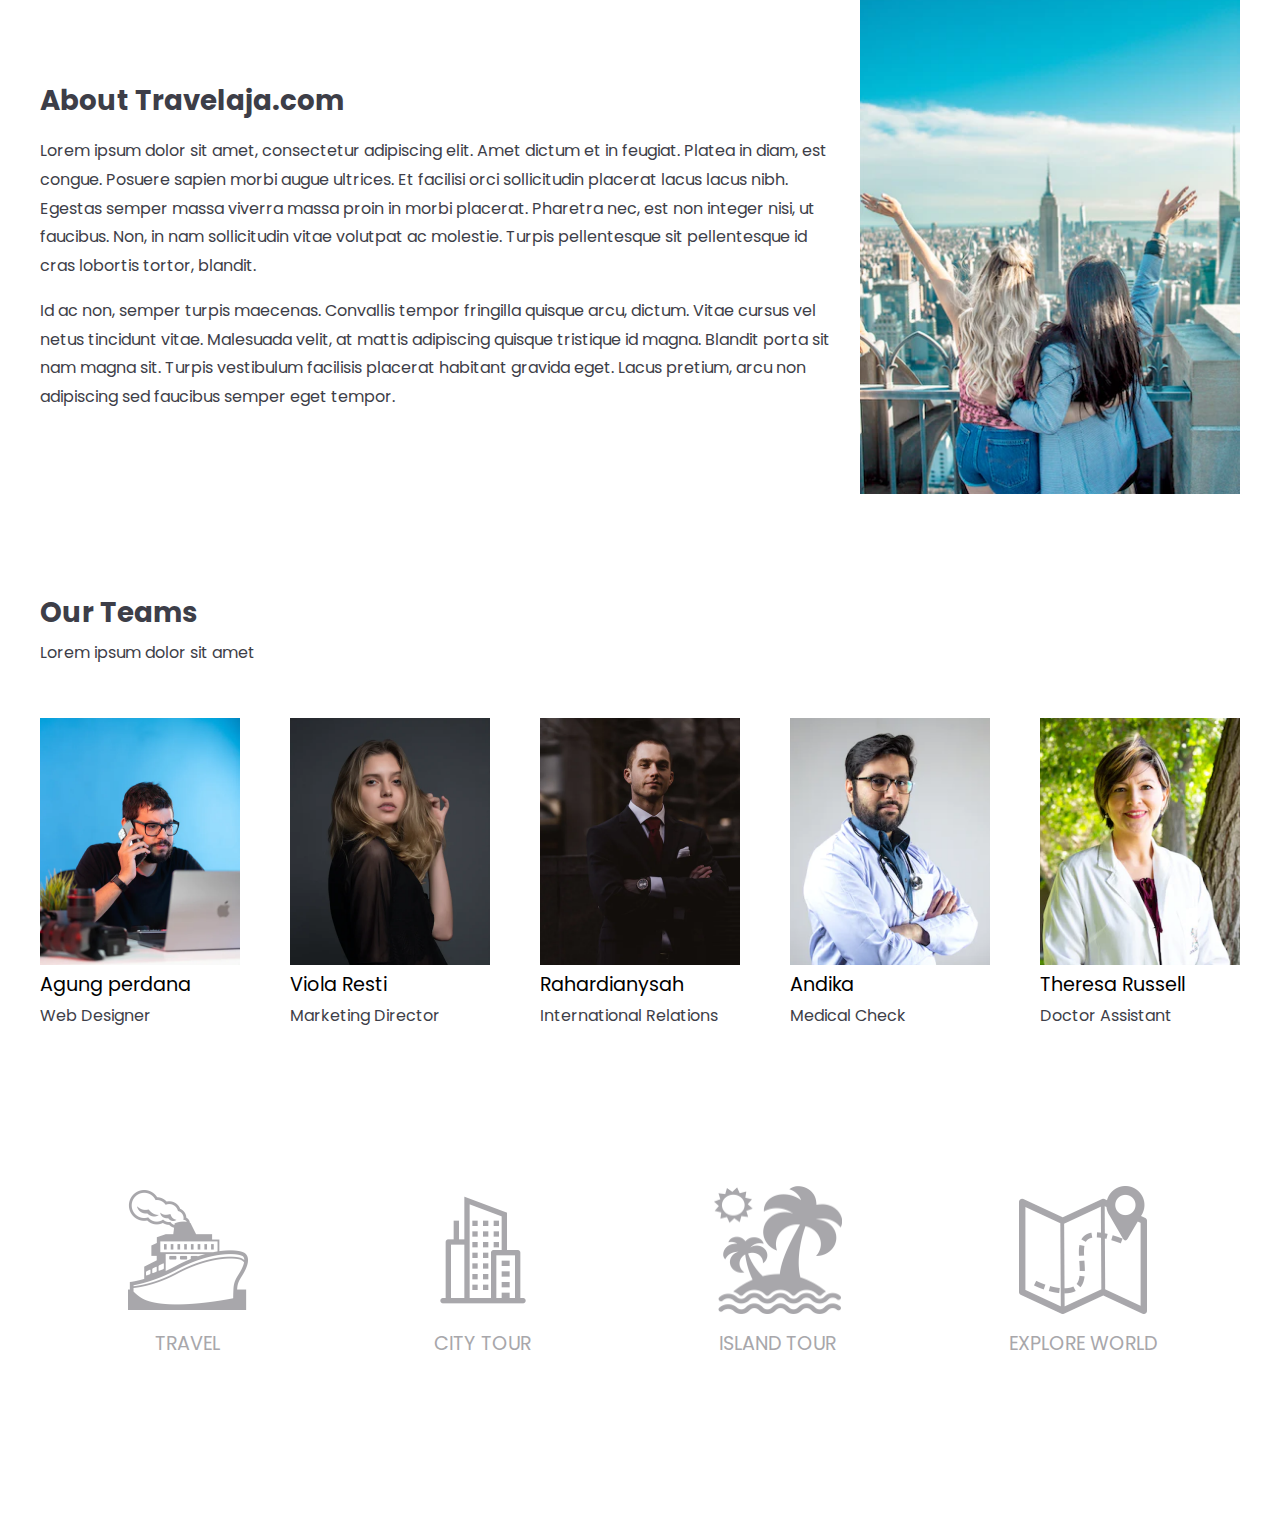
==== aboutUs.html @ b9db7737 "Added a section of the page about us" ====
<!DOCTYPE html>
<html lang="en">

<head>
  <meta charset="UTF-8">
  <meta name="viewport" content="width=device-width, initial-scale=1.0">
  <title>Travelaja | About Us</title>
  <link rel="stylesheet" href="css/app.css">
  <link rel="preconnect" href="https://fonts.googleapis.com">
  <link rel="preconnect" href="https://fonts.gstatic.com" crossorigin>
  <link
    href="https://fonts.googleapis.com/css2?family=Poppins:ital,wght@0,100;0,200;0,300;0,400;0,500;0,600;0,700;0,800;0,900;1,100;1,200;1,300;1,400;1,500;1,600;1,700;1,800;1,900&family=Roboto:ital,wght@0,100;0,300;0,400;0,500;0,700;0,900;1,100;1,300;1,400;1,500;1,700;1,900&display=swap"
    rel="stylesheet">

</head>

<body>
  <section class="main">
    <section class="about">
      <div class="about-travelaja">
        <div class="text">
          <h3 class="main-text">
            About Travelaja.com
          </h3>
          <p class="paragraph-text">
            Lorem ipsum dolor sit amet, consectetur adipiscing elit. Amet dictum et in feugiat. Platea in diam, est
            congue. Posuere sapien morbi augue ultrices. Et facilisi orci sollicitudin placerat lacus lacus nibh.
            Egestas
            semper massa viverra massa proin in morbi placerat. Pharetra nec, est non integer nisi, ut faucibus. Non, in
            nam sollicitudin vitae volutpat ac molestie. Turpis pellentesque sit pellentesque id cras lobortis tortor,
            blandit.
          </p>
          </br>
          <p class="paragraph-text">
            Id ac non, semper turpis maecenas. Convallis tempor fringilla quisque arcu, dictum. Vitae cursus vel netus
            tincidunt vitae. Malesuada velit, at mattis adipiscing quisque tristique id magna. Blandit porta sit nam
            magna
            sit. Turpis vestibulum facilisis placerat habitant gravida eget. Lacus pretium, arcu non adipiscing sed
            faucibus semper eget tempor.
          </p>
        </div>
        <div>
          <img src="./img/AboutTravelaja.png" alt="AboutTravelaja" class="girls-image">
        </div>
      </div>
    </section>
    <section>
      <div class="team">
        <div>
          <h3 class="team-header">Our Teams</h3>
          <p class="paragraph-text">Lorem ipsum dolor sit amet</p>
        </div>
        <div class="our-team">
          <div>
            <img src="./img/Agung.png" alt="Agung" class="team-image">
            <h3 class="name">Agung perdana</h3>
            <p class="role">Web Designer</p>
          </div>
          <div>
            <img src="./img/Viola.png" alt="Viola Resti" class="team-image">
            <h3 class="name">Viola Resti</h3>
            <p class="role">Marketing Director</p>
          </div>
          <div>
            <img src="./img/Rahardianysah.png" alt="Rahardianysah" class="team-image">
            <h3 class="name">Rahardianysah</h3>
            <p class="role">International Relations</p>
          </div>
          <div>
            <img src="./img/Andika.png" alt="Andika" class="team-image">
            <h3 class="name">Andika</h3>
            <p class="role">Medical Check</p>
          </div>
          <div>
            <img src="./img/Theresa.png" alt="Theresa Russell" class="team-image">
            <h3 class="name">Theresa Russell</h3>
            <p class="role">Doctor Assistant</p>
          </div>
        </div>
      </div>
    </section>
    <section>
      <div class="tour-options">
        <div>
          <img src="./img/travelIcon.png" alt="Travel Icon" class="options-image">
          <p class="description">TRAVEL</p>
        </div>
        <div>
          <img src="./img/cityIcon.png" alt="City Icon" class="options-image">
          <p class="description">CITY TOUR</p>
        </div>
        <div>
          <img src="./img/islandIcon.png" alt="Island Icon" class="options-image">
          <p class="description">ISLAND TOUR</p>
        </div>
        <div>
          <img src="./img/mapIcon.png" alt="Map Icon" class="options-image">
          <p class="description">EXPLORE WORLD</p>
        </div>
      </div>
    </section>
  </section>

</body>

</html>
---- css/app.css ----
@import "./default.css";

@import "./Header_News.css";

@import "./Main_News.css";

@import "./AboutUs.css";
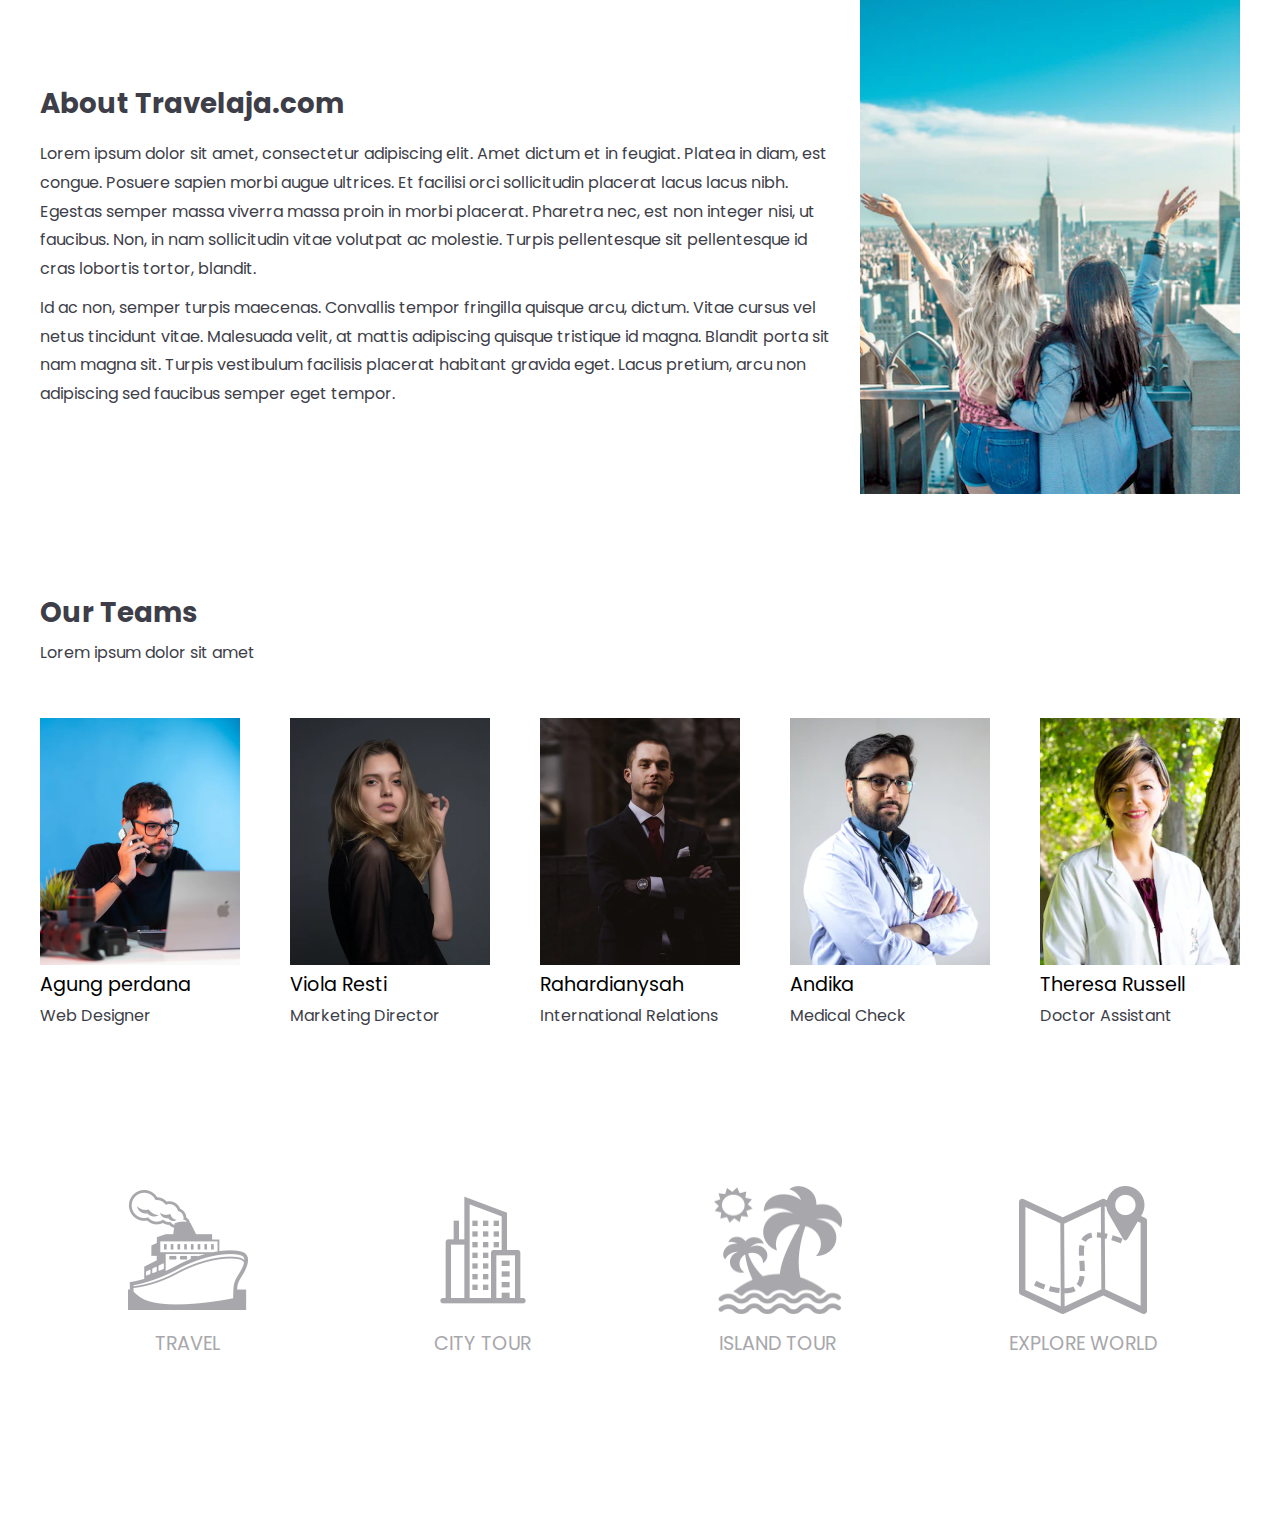
==== commit a29b01e8: "Changes according to the review" ====
--- a/aboutUs.html
+++ b/aboutUs.html
@@ -15,14 +15,14 @@
 </head>
 
 <body>
-  <section class="main">
+  <main class="main">
     <section class="about">
-      <div class="about-travelaja">
-        <div class="text">
-          <h3 class="main-text">
+      <div class="about__travelaja">
+        <div>
+          <h3 class="about__title">
             About Travelaja.com
           </h3>
-          <p class="paragraph-text">
+          <p class="about__pharagraph">
             Lorem ipsum dolor sit amet, consectetur adipiscing elit. Amet dictum et in feugiat. Platea in diam, est
             congue. Posuere sapien morbi augue ultrices. Et facilisi orci sollicitudin placerat lacus lacus nibh.
             Egestas
@@ -30,8 +30,8 @@
             nam sollicitudin vitae volutpat ac molestie. Turpis pellentesque sit pellentesque id cras lobortis tortor,
             blandit.
           </p>
-          </br>
-          <p class="paragraph-text">
+          <div class="about__spacing"></div>
+          <p class="about__pharagraph">
             Id ac non, semper turpis maecenas. Convallis tempor fringilla quisque arcu, dictum. Vitae cursus vel netus
             tincidunt vitae. Malesuada velit, at mattis adipiscing quisque tristique id magna. Blandit porta sit nam
             magna
@@ -40,66 +40,82 @@
           </p>
         </div>
         <div>
-          <img src="./img/AboutTravelaja.png" alt="AboutTravelaja" class="girls-image">
+          <img class="about__image" src="./img/AboutUsImg/AboutTravelaja.png" alt="AboutTravelaja">
         </div>
       </div>
     </section>
-    <section>
-      <div class="team">
-        <div>
-          <h3 class="team-header">Our Teams</h3>
-          <p class="paragraph-text">Lorem ipsum dolor sit amet</p>
-        </div>
-        <div class="our-team">
+    <section class="team">
+      <div>
+        <h4 class="team__title">Our Teams</h3>
+        <p class="about__pharagraph">Lorem ipsum dolor sit amet</p>
+      </div>
+      <ul class="team__components">
+        <li>
           <div>
-            <img src="./img/Agung.png" alt="Agung" class="team-image">
-            <h3 class="name">Agung perdana</h3>
-            <p class="role">Web Designer</p>
+            <img class="team__image" src="./img/AboutUsImg/Agung.png" alt="Agung">
           </div>
+          <h5 class="team__name">Agung perdana</h3>
+          <p class="team__role">Web Designer</p>
+        </li>
+        <li>
           <div>
-            <img src="./img/Viola.png" alt="Viola Resti" class="team-image">
-            <h3 class="name">Viola Resti</h3>
-            <p class="role">Marketing Director</p>
+            <img class="team__image" src="./img/AboutUsImg/Viola.png" alt="Viola Resti">
           </div>
+          <h5 class="team__name">Viola Resti</h3>
+          <p class="team__role">Marketing Director</p>
+        </li>
+        <li>
           <div>
-            <img src="./img/Rahardianysah.png" alt="Rahardianysah" class="team-image">
-            <h3 class="name">Rahardianysah</h3>
-            <p class="role">International Relations</p>
+            <img class="team__image" src="./img/AboutUsImg/Rahardianysah.png" alt="Rahardianysah">
           </div>
+          <h5 class="team__name">Rahardianysah</h3>
+          <p class="team__role">International Relations</p>
+        </li>
+        <li>
           <div>
-            <img src="./img/Andika.png" alt="Andika" class="team-image">
-            <h3 class="name">Andika</h3>
-            <p class="role">Medical Check</p>
+            <img class="team__image" src="./img/AboutUsImg/Andika.png" alt="Andika">
           </div>
+          <h5 class="team__name">Andika</h3>
+          <p class="team__role">Medical Check</p>
+        </li>
+        <li>
           <div>
-            <img src="./img/Theresa.png" alt="Theresa Russell" class="team-image">
-            <h3 class="name">Theresa Russell</h3>
-            <p class="role">Doctor Assistant</p>
+            <img class="team__image" src="./img/AboutUsImg/Theresa.png" alt="Theresa Russell">
           </div>
-        </div>
-      </div>
+          <h5 class="team__name">Theresa Russell</h3>
+          <p class="team__role">Doctor Assistant</p>
+        </li>
+      </ul>
     </section>
     <section>
-      <div class="tour-options">
-        <div>
-          <img src="./img/travelIcon.png" alt="Travel Icon" class="options-image">
-          <p class="description">TRAVEL</p>
-        </div>
-        <div>
-          <img src="./img/cityIcon.png" alt="City Icon" class="options-image">
-          <p class="description">CITY TOUR</p>
-        </div>
-        <div>
-          <img src="./img/islandIcon.png" alt="Island Icon" class="options-image">
-          <p class="description">ISLAND TOUR</p>
-        </div>
-        <div>
-          <img src="./img/mapIcon.png" alt="Map Icon" class="options-image">
-          <p class="description">EXPLORE WORLD</p>
-        </div>
-      </div>
+      <ul class="options">
+        <li>
+          <div>
+            <img class="options__image" src="./img/AboutUsImg/travelIcon.png" alt="Travel Icon">
+          </div>
+          <p class="options__description">TRAVEL</p>
+        </li>
+        <li>
+          <div>
+            <img class="options__image" src="./img/AboutUsImg/cityIcon.png" alt="City Icon">
+          </div>
+          <p class="options__description">CITY TOUR</p>
+        </li>
+        <li>
+          <div>
+            <img class="options__image" src="./img/AboutUsImg/islandIcon.png" alt="Island Icon">
+          </div>
+          <p class="options__description">ISLAND TOUR</p>
+        </li>
+        <li>
+          <div>
+            <img class="options__image" src="./img/AboutUsImg/mapIcon.png" alt="Map Icon">
+          </div>
+          <p class="options__description">EXPLORE WORLD</p>
+        </li>
+      </ul>
     </section>
-  </section>
+  </main>
 
 </body>
 
--- a/css/app.css
+++ b/css/app.css
@@ -4,4 +4,4 @@
 
 @import "./Main_News.css";
 
-@import "./AboutUs.css";
+@import "./AboutUsCss/AboutUs.css";
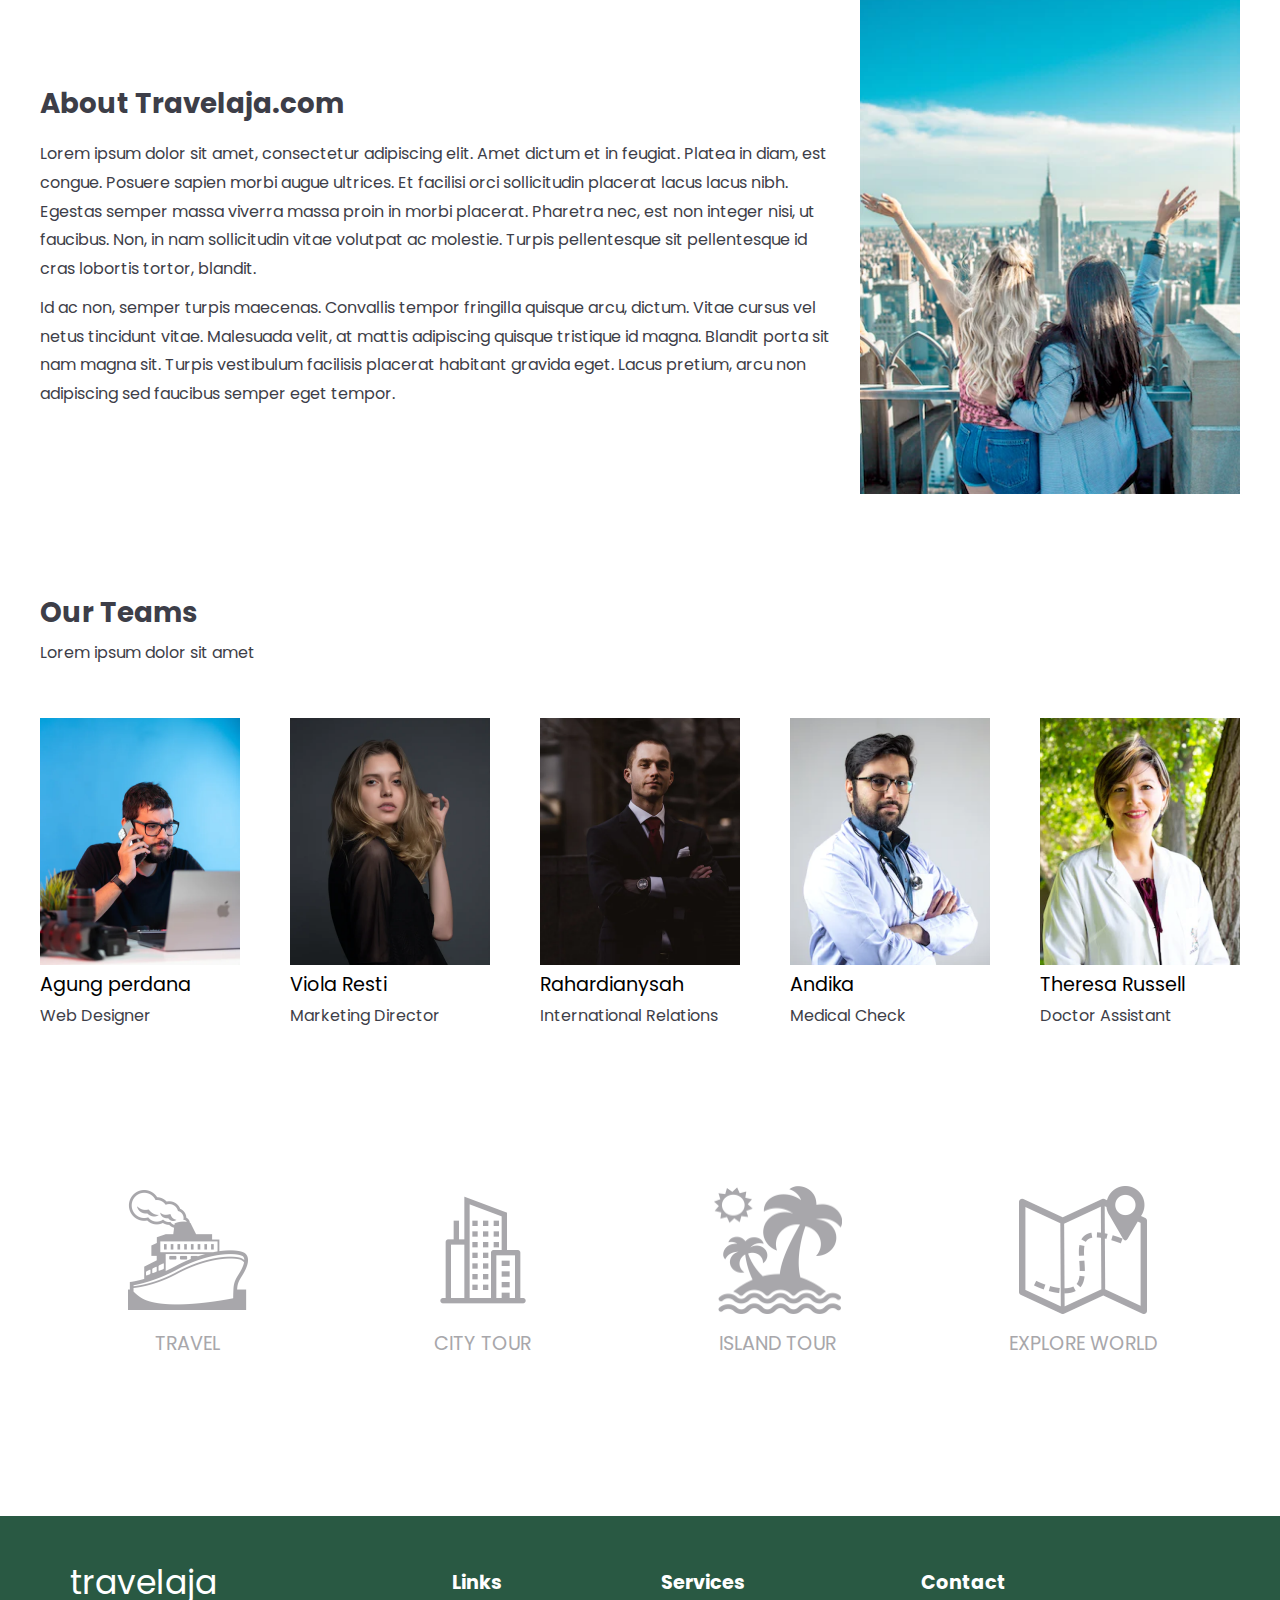
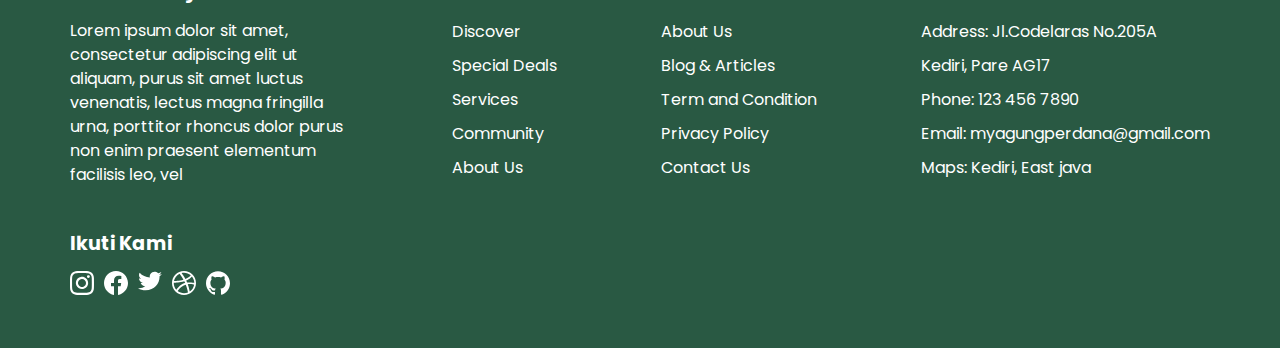
==== commit 458ff810: "Added footer" ====
--- a/aboutUs.html
+++ b/aboutUs.html
@@ -47,7 +47,7 @@
     <section class="team">
       <div>
         <h4 class="team__title">Our Teams</h3>
-        <p class="about__pharagraph">Lorem ipsum dolor sit amet</p>
+          <p class="about__pharagraph">Lorem ipsum dolor sit amet</p>
       </div>
       <ul class="team__components">
         <li>
@@ -55,35 +55,35 @@
             <img class="team__image" src="./img/AboutUsImg/Agung.png" alt="Agung">
           </div>
           <h5 class="team__name">Agung perdana</h3>
-          <p class="team__role">Web Designer</p>
+            <p class="team__role">Web Designer</p>
         </li>
         <li>
           <div>
             <img class="team__image" src="./img/AboutUsImg/Viola.png" alt="Viola Resti">
           </div>
           <h5 class="team__name">Viola Resti</h3>
-          <p class="team__role">Marketing Director</p>
+            <p class="team__role">Marketing Director</p>
         </li>
         <li>
           <div>
             <img class="team__image" src="./img/AboutUsImg/Rahardianysah.png" alt="Rahardianysah">
           </div>
           <h5 class="team__name">Rahardianysah</h3>
-          <p class="team__role">International Relations</p>
+            <p class="team__role">International Relations</p>
         </li>
         <li>
           <div>
             <img class="team__image" src="./img/AboutUsImg/Andika.png" alt="Andika">
           </div>
           <h5 class="team__name">Andika</h3>
-          <p class="team__role">Medical Check</p>
+            <p class="team__role">Medical Check</p>
         </li>
         <li>
           <div>
             <img class="team__image" src="./img/AboutUsImg/Theresa.png" alt="Theresa Russell">
           </div>
           <h5 class="team__name">Theresa Russell</h3>
-          <p class="team__role">Doctor Assistant</p>
+            <p class="team__role">Doctor Assistant</p>
         </li>
       </ul>
     </section>
@@ -116,7 +116,95 @@
       </ul>
     </section>
   </main>
+  <footer class="footer">
+    <div class="footer__aboutus">
+      <h1>travelaja</h1>
+      <p>
+        Lorem ipsum dolor sit amet,
+        consectetur adipiscing elit ut
+        aliquam, purus sit amet luctus
+        venenatis, lectus magna fringilla
+        urna, porttitor rhoncus dolor purus
+        non enim praesent elementum
+        facilisis leo, vel
+      </p>
+
+      <h2>Ikuti Kami</h2>
+      <div class="footer__link">
+        <a href="#">
+          <svg class="svgLink" width="24" height="24" viewBox="0 0 24 24" fill="none"
+            xmlns="http://www.w3.org/2000/svg">
+            <path
+              d="M11.9933 24C8.71516 24 8.32871 23.9827 7.04942 23.9268C6.0518 23.8941 5.06709 23.6916 4.1377 23.328C3.34238 23.0189 2.62012 22.5481 2.01677 21.9454C1.41343 21.3427 0.942188 20.6213 0.632982 19.827C0.282918 18.8956 0.0941049 17.9115 0.0746252 16.9168C-9.92859e-09 15.642 0 15.2242 0 11.976C0 8.69328 0.0173237 8.31005 0.0746252 7.03926C0.094531 6.04594 0.283337 5.06322 0.632982 4.13307C0.941833 3.33777 1.41339 2.61554 2.01754 2.01249C2.62168 1.40945 3.34514 0.938843 4.1417 0.630738C5.07271 0.27971 6.0571 0.0906776 7.05208 0.0718562C8.32471 -1.33843e-07 8.74314 0 11.9933 0C15.2982 0 15.678 0.0172986 16.9373 0.0718562C17.934 0.0904856 18.9228 0.279441 19.8556 0.630738C20.652 0.9392 21.3753 1.40993 21.9794 2.01293C22.5835 2.61593 23.0551 3.33798 23.3644 4.13307C23.7202 5.07784 23.9107 6.07585 23.9254 7.08317C24 8.35795 24 8.77445 24 12.0213C24 15.2681 23.9813 15.6939 23.9254 16.9541C23.9055 17.9497 23.7162 18.9347 23.3657 19.8669C23.0557 20.6618 22.5836 21.3836 21.9793 21.9865C21.3751 22.5894 20.6519 23.0603 19.8556 23.3693C18.9228 23.7179 17.938 23.9069 16.9426 23.9268C15.67 24 15.2529 24 11.9933 24ZM11.948 2.10645C8.68851 2.10645 8.35003 2.12242 7.0774 2.17964C6.31736 2.18956 5.56464 2.32954 4.85197 2.59348C4.33217 2.79244 3.85988 3.09795 3.46556 3.49033C3.07124 3.8827 2.76364 4.35324 2.56258 4.87159C2.29606 5.59015 2.15614 6.34997 2.14814 7.11643C2.07751 8.40585 2.07751 8.74385 2.07751 11.976C2.07751 15.1697 2.08951 15.5569 2.14814 16.8383C2.16013 17.5968 2.30006 18.3486 2.56258 19.0605C2.97035 20.1078 3.80189 20.9355 4.8533 21.3373C5.56505 21.6029 6.31762 21.743 7.0774 21.7512C8.36735 21.8257 8.70716 21.8257 11.948 21.8257C15.2169 21.8257 15.5554 21.8097 16.8173 21.7512C17.5774 21.742 18.3303 21.602 19.0428 21.3373C19.5598 21.1368 20.0294 20.8311 20.4217 20.4396C20.814 20.0481 21.1204 19.5794 21.3215 19.0632C21.588 18.3446 21.7279 17.5835 21.7359 16.817H21.7506C21.8079 15.5449 21.8079 15.2056 21.8079 11.9548C21.8079 8.70393 21.7932 8.36194 21.7359 7.09115C21.7239 6.33328 21.5838 5.58288 21.3215 4.87159C21.1209 4.35469 20.8147 3.88517 20.4223 3.49295C20.03 3.10073 19.5602 2.7944 19.0428 2.59348C18.3304 2.32825 17.5775 2.18824 16.8173 2.17964C15.5287 2.10645 15.1916 2.10645 11.948 2.10645ZM11.9933 18.1224C10.7748 18.1232 9.58335 17.7631 8.56975 17.0877C7.55616 16.4123 6.76592 15.4519 6.29898 14.328C5.83205 13.204 5.7094 11.9671 5.94655 10.7735C6.1837 9.57999 6.76999 8.48349 7.63127 7.6227C8.49255 6.76192 9.59013 6.17553 10.7852 5.93769C11.9802 5.69985 13.2191 5.82125 14.345 6.28654C15.471 6.75182 16.4335 7.54009 17.1107 8.55164C17.788 9.5632 18.1497 10.7526 18.1499 11.9694C18.1478 13.5997 17.4987 15.1627 16.3447 16.316C15.1907 17.4693 13.626 18.1189 11.9933 18.1224ZM11.9933 7.97472C11.2027 7.97472 10.4297 8.20885 9.77229 8.64749C9.11486 9.08614 8.60245 9.70961 8.29987 10.4391C7.99729 11.1685 7.91812 11.9712 8.07237 12.7455C8.22663 13.5199 8.60738 14.2312 9.16648 14.7895C9.72558 15.3478 10.4379 15.728 11.2134 15.882C11.9889 16.0361 12.7927 15.957 13.5232 15.6549C14.2537 15.3527 14.8781 14.8411 15.3174 14.1846C15.7567 13.5281 15.9911 12.7563 15.9911 11.9667C15.9887 10.9087 15.5667 9.89478 14.8175 9.14667C14.0683 8.39855 13.0529 7.97718 11.9933 7.97472ZM18.3898 7.02595C18.2011 7.02525 18.0145 6.98745 17.8405 6.91472C17.6664 6.84198 17.5085 6.73574 17.3756 6.60204C17.1072 6.33203 16.9572 5.9666 16.9586 5.58616C16.96 5.20572 17.1127 4.84142 17.3831 4.5734C17.6535 4.30538 18.0195 4.15561 18.4004 4.15702C18.7814 4.15843 19.1463 4.31092 19.4147 4.58093C19.6831 4.85094 19.8331 5.21636 19.8317 5.59681C19.8302 5.97725 19.6775 6.34155 19.4071 6.60957C19.1367 6.87758 18.7708 7.02736 18.3898 7.02595Z"
+              fill="white" />
+          </svg>
+        </a>
+        <a href="#">
+          <svg class="svgLink" width="24" height="24" viewBox="0 0 24 24" fill="none"
+            xmlns="http://www.w3.org/2000/svg">
+            <path fill-rule="evenodd" clip-rule="evenodd"
+              d="M0 12.067C0 18.033 4.333 22.994 10 24V15.333H7V12H10V9.333C10 6.333 11.933 4.667 14.667 4.667C15.533 4.667 16.467 4.8 17.333 4.933V8H15.8C14.333 8 14 8.733 14 9.667V12H17.2L16.667 15.333H14V24C19.667 22.994 24 18.034 24 12.067C24 5.43 18.6 0 12 0C5.4 0 0 5.43 0 12.067Z"
+              fill="white" />
+          </svg>
+        </a>
+        <a href="#">
+          <svg class="svgLink" width="24" height="20" viewBox="0 0 24 20" fill="none"
+            xmlns="http://www.w3.org/2000/svg">
+            <path
+              d="M24 2.96027C23.1174 3.33027 22.1693 3.58027 21.1726 3.69327C22.201 3.11106 22.9704 2.19474 23.3373 1.11527C22.371 1.65826 21.3135 2.04047 20.2107 2.24527C19.4691 1.49614 18.4868 0.999597 17.4164 0.832744C16.3459 0.665892 15.2472 0.838062 14.2907 1.32252C13.3343 1.80698 12.5737 2.57663 12.127 3.51197C11.6803 4.44732 11.5725 5.49602 11.8203 6.49527C9.86244 6.40227 7.94711 5.92082 6.19863 5.08218C4.45016 4.24353 2.90761 3.06643 1.6711 1.62727C1.2483 2.31727 1.0052 3.11727 1.0052 3.96927C1.00473 4.73627 1.20437 5.49151 1.58641 6.168C1.96846 6.84449 2.52109 7.42131 3.19528 7.84727C2.4134 7.82373 1.64877 7.62385 0.965031 7.26427V7.32427C0.964952 8.40001 1.35827 9.44265 2.07823 10.2753C2.7982 11.1079 3.80048 11.6792 4.915 11.8923C4.18968 12.078 3.42923 12.1053 2.69109 11.9723C3.00555 12.8979 3.61807 13.7073 4.44291 14.2872C5.26776 14.8671 6.26363 15.1884 7.29111 15.2063C5.5469 16.5017 3.39282 17.2044 1.17537 17.2013C0.782575 17.2014 0.39011 17.1797 0 17.1363C2.25083 18.5054 4.87097 19.2321 7.5469 19.2293C16.6053 19.2293 21.5573 12.1313 21.5573 5.97527C21.5573 5.77527 21.552 5.57327 21.5425 5.37327C22.5057 4.71424 23.3372 3.89817 23.9979 2.96327L24 2.96027Z"
+              fill="white" />
+          </svg>
+        </a>
+        <a href="#">
+          <svg class="svgLink" width="24" height="24" viewBox="0 0 24 24" fill="none"
+            xmlns="http://www.w3.org/2000/svg">
+            <path
+              d="M12 0C5.38269 0 0 5.38269 0 12C0 18.6173 5.38269 24 12 24C18.6173 24 24 18.6173 24 12C24 5.38269 18.6173 0 12 0ZM19.9356 5.53269C21.3635 7.27788 22.2288 9.49904 22.249 11.9192C21.9115 11.8471 18.5221 11.1606 15.1125 11.5904C15.0404 11.4144 14.9683 11.2385 14.8933 11.0625C14.6798 10.5635 14.4519 10.0644 14.2125 9.57692C18 8.02788 19.7192 5.82692 19.9356 5.53269ZM12 1.76538C14.6048 1.76538 16.9846 2.74327 18.7933 4.34712C18.6087 4.60962 17.0654 6.68365 13.4221 8.05096C11.7433 4.96442 9.88269 2.43173 9.59712 2.05096C10.3846 1.86058 11.1894 1.76538 12 1.76538ZM7.64135 2.74038C7.9125 3.10962 9.74423 5.65096 11.4404 8.66827C6.64615 9.94038 2.42308 9.92308 1.96442 9.91731C2.63077 6.73558 4.77404 4.09327 7.64135 2.74038ZM1.75096 12.0144C1.75096 11.9106 1.75385 11.8038 1.75673 11.7C2.20385 11.7087 7.17115 11.7721 12.2913 10.2404C12.5856 10.8144 12.8654 11.3971 13.1221 11.9798C12.9865 12.0173 12.851 12.0577 12.7183 12.101C7.43077 13.8144 4.61827 18.4731 4.38462 18.8683C2.74904 17.051 1.75096 14.6481 1.75096 12.0144ZM12 22.2635C9.62885 22.2635 7.44519 21.4558 5.70865 20.1C5.89327 19.7221 7.96731 15.7154 13.7481 13.699L13.8144 13.676C15.2538 17.4144 15.8481 20.55 16.001 21.45C14.7365 21.9904 13.3751 22.2672 12 22.2635ZM17.726 20.5125C17.6221 19.8894 17.0769 16.8894 15.7356 13.2058C18.949 12.6923 21.7702 13.5346 22.1192 13.6442C21.6635 16.4942 20.0279 18.9577 17.726 20.5125Z"
+              fill="white" />
+          </svg>
+        </a>
+        <a href="#">
+          <svg class="svgLink" width="24" height="24" viewBox="0 0 24 24" fill="none"
+            xmlns="http://www.w3.org/2000/svg">
+            <path fill-rule="evenodd" clip-rule="evenodd"
+              d="M12 0.296143C5.37 0.296143 0 5.66614 0 12.2961C0 17.6061 3.435 22.0911 8.205 23.6811C8.805 23.7861 9.03 23.4261 9.03 23.1111C9.03 22.8261 9.015 21.8811 9.015 20.8761C6 21.4311 5.22 20.1411 4.98 19.4661C4.845 19.1211 4.26 18.0561 3.75 17.7711C3.33 17.5461 2.73 16.9911 3.735 16.9761C4.68 16.9611 5.355 17.8461 5.58 18.2061C6.66 20.0211 8.385 19.5111 9.075 19.1961C9.18 18.4161 9.495 17.8911 9.84 17.5911C7.17 17.2911 4.38 16.2561 4.38 11.6661C4.38 10.3611 4.845 9.28114 5.61 8.44114C5.49 8.14114 5.07 6.91114 5.73 5.26114C5.73 5.26114 6.735 4.94614 9.03 6.49114C9.99 6.22114 11.01 6.08614 12.03 6.08614C13.05 6.08614 14.07 6.22114 15.03 6.49114C17.325 4.93114 18.33 5.26114 18.33 5.26114C18.99 6.91114 18.57 8.14114 18.45 8.44114C19.215 9.28114 19.68 10.3461 19.68 11.6661C19.68 16.2711 16.875 17.2911 14.205 17.5911C14.64 17.9661 15.015 18.6861 15.015 19.8111C15.015 21.4161 15 22.7061 15 23.1111C15 23.4261 15.225 23.8011 15.825 23.6811C18.2072 22.8769 20.2772 21.3458 21.7437 19.3035C23.2101 17.2612 23.9993 14.8104 24 12.2961C24 5.66614 18.63 0.296143 12 0.296143Z"
+              fill="white" />
+          </svg>
+        </a>
+      </div>
+    </div>
+    <div class="footer__links">
+      <h1>Links</h1>
+      <ul class="footer_link-list">
+        <li class="footer__link-items"><a href="#">Discover</a></li>
+        <li class="footer__link-items"><a href="#">Special Deals</a></li>
+        <li class="footer__link-items"><a href="#">Services</a></li>
+        <li class="footer__link-items"><a href="#">Community</a></li>
+        <li class="footer__link-items"><a href="#">About Us</a></li>
+      </ul>
+    </div>
+    <div class="footer__links">
+      <h1>Services</h1>
+      <ul class="footer_link-list">
+        <li class="footer__link-items"><a href="#">About Us</a></li>
+        <li class="footer__link-items"><a href="#">Blog & Articles</a></li>
+        <li class="footer__link-items"><a href="#">Term and Condition</a></li>
+        <li class="footer__link-items"><a href="#">Privacy Policy</a></li>
+        <li class="footer__link-items"><a href="#">Contact Us</a></li>
+      </ul>
+    </div>
+    <div class="footer__links">
+      <h1>Contact</h1>
+      <ul class="footer_link-list">
+        <li class="footer__link-items"><a href="#">Address: Jl.Codelaras No.205A</a></li>
+        <li class="footer__link-items"><a href="#">Kediri, Pare AG17</a></li>
+        <li class="footer__link-items"><a href="#">Phone: 123 456 7890</a></li>
+        <li class="footer__link-items"><a href="#">Email: myagungperdana@gmail.com</a></li>
+        <li class="footer__link-items"><a href="#">Maps: Kediri, East java</a></li>
+      </ul>
+    </div>
+  </footer>
 
 </body>
 
-</html>+</html>
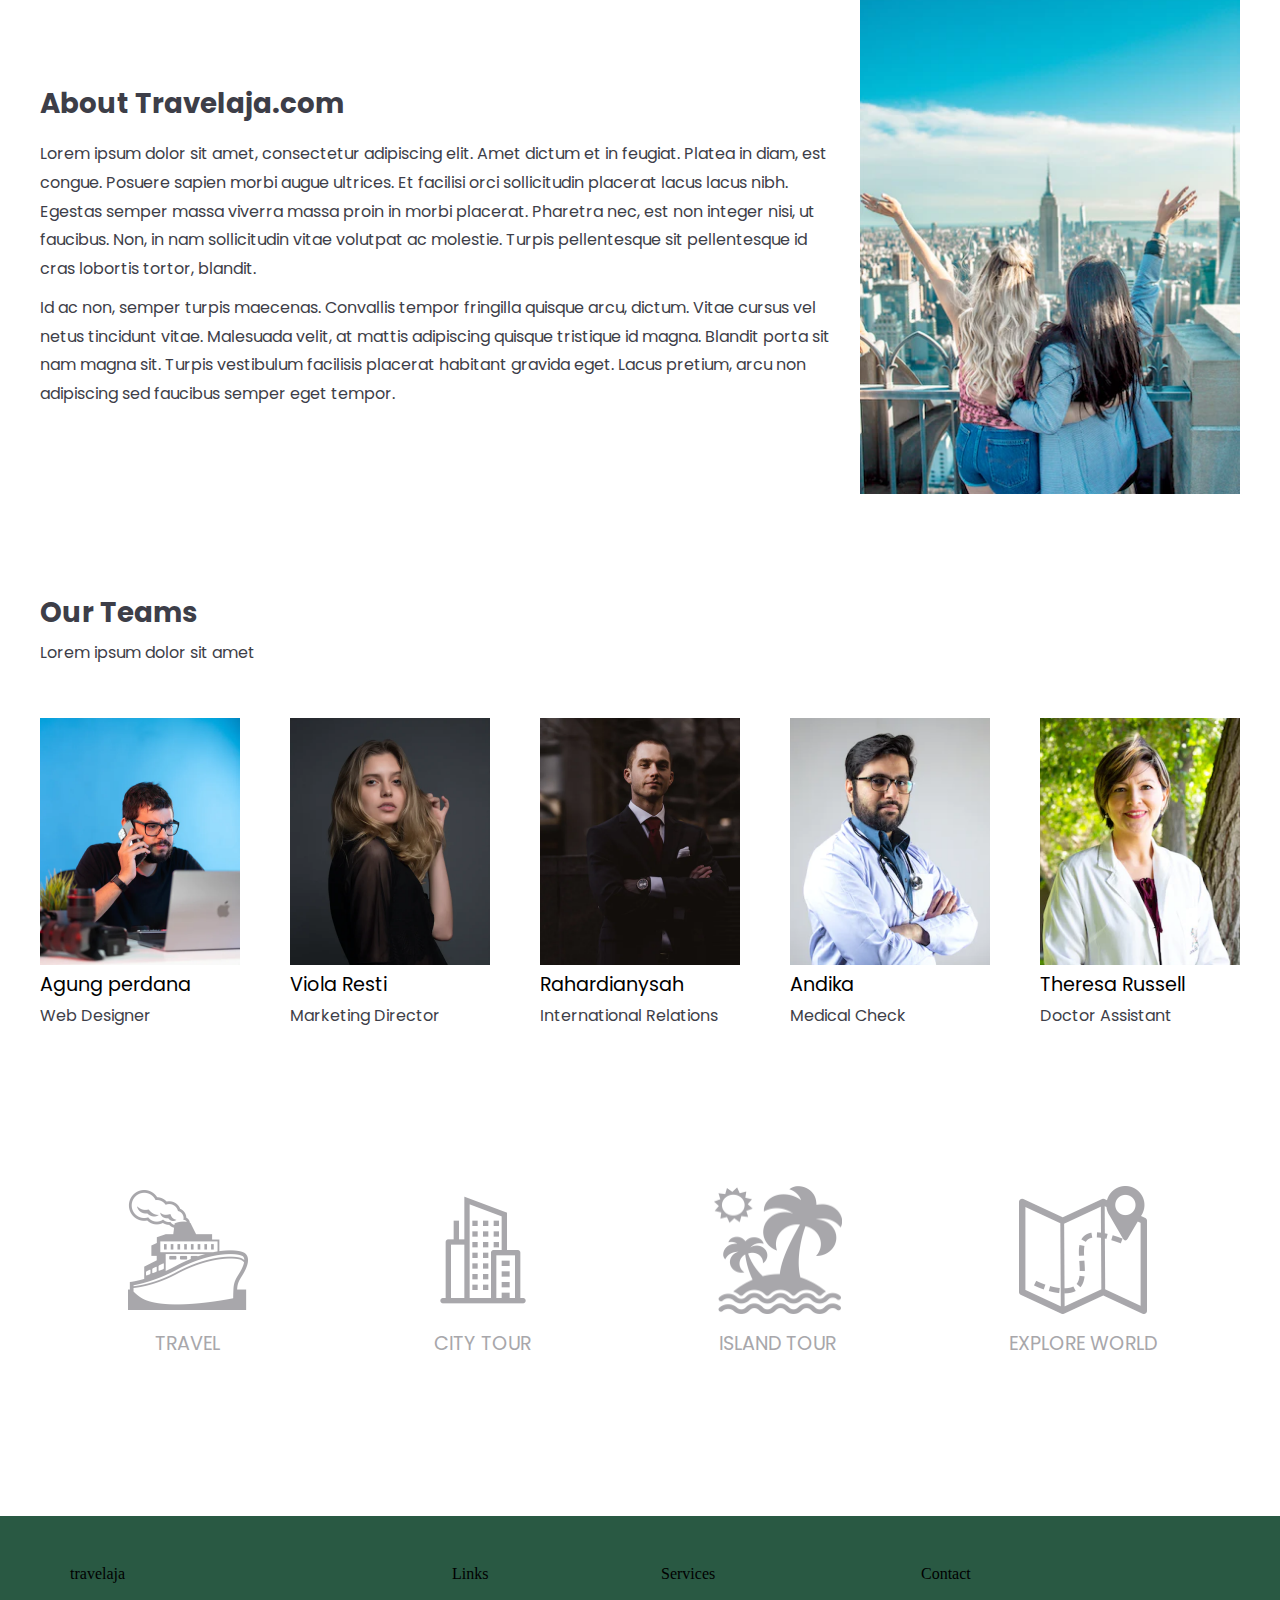
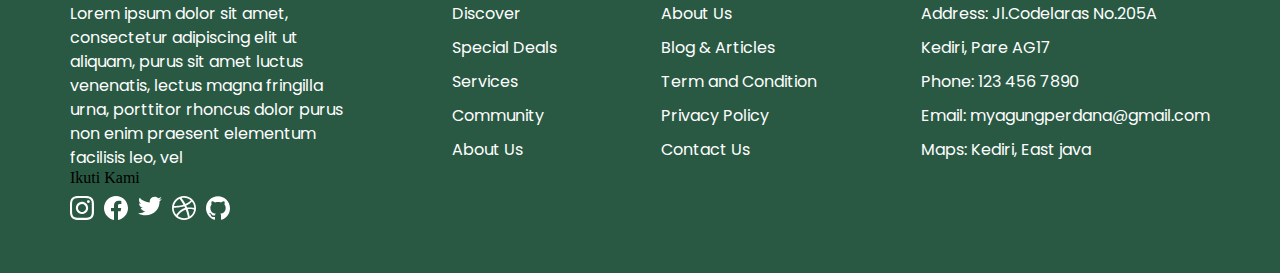
==== commit a9c43641: "minor fixes" ====
--- a/aboutUs.html
+++ b/aboutUs.html
@@ -118,7 +118,7 @@
   </main>
   <footer class="footer">
     <div class="footer__aboutus">
-      <h1>travelaja</h1>
+      <h3>travelaja</h3>
       <p>
         Lorem ipsum dolor sit amet,
         consectetur adipiscing elit ut
@@ -129,7 +129,7 @@
         facilisis leo, vel
       </p>
 
-      <h2>Ikuti Kami</h2>
+      <h4>Ikuti Kami</h4>
       <div class="footer__link">
         <a href="#">
           <svg class="svgLink" width="24" height="24" viewBox="0 0 24 24" fill="none"
@@ -174,7 +174,7 @@
       </div>
     </div>
     <div class="footer__links">
-      <h1>Links</h1>
+      <h4>Links</h4>
       <ul class="footer_link-list">
         <li class="footer__link-items"><a href="#">Discover</a></li>
         <li class="footer__link-items"><a href="#">Special Deals</a></li>
@@ -184,7 +184,7 @@
       </ul>
     </div>
     <div class="footer__links">
-      <h1>Services</h1>
+      <h4>Services</h4>
       <ul class="footer_link-list">
         <li class="footer__link-items"><a href="#">About Us</a></li>
         <li class="footer__link-items"><a href="#">Blog & Articles</a></li>
@@ -194,7 +194,7 @@
       </ul>
     </div>
     <div class="footer__links">
-      <h1>Contact</h1>
+      <h4>Contact</h4>
       <ul class="footer_link-list">
         <li class="footer__link-items"><a href="#">Address: Jl.Codelaras No.205A</a></li>
         <li class="footer__link-items"><a href="#">Kediri, Pare AG17</a></li>
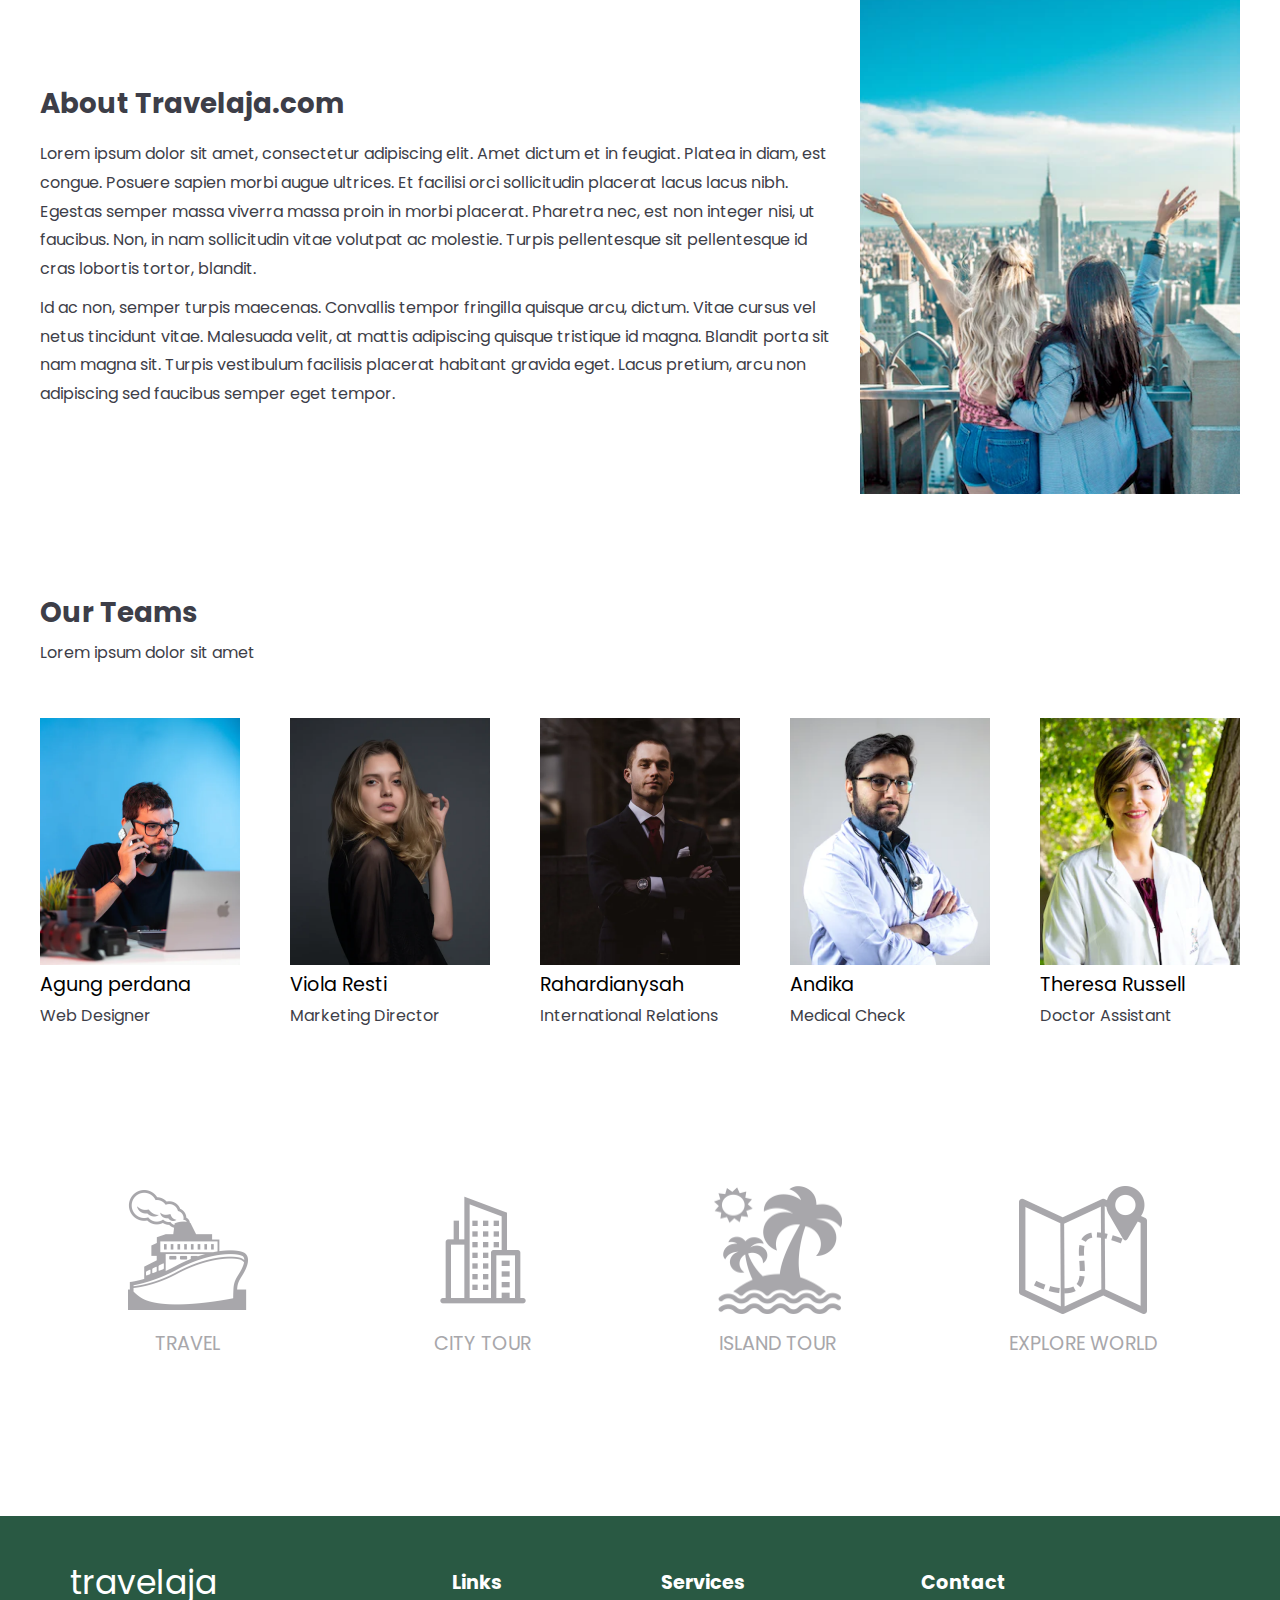
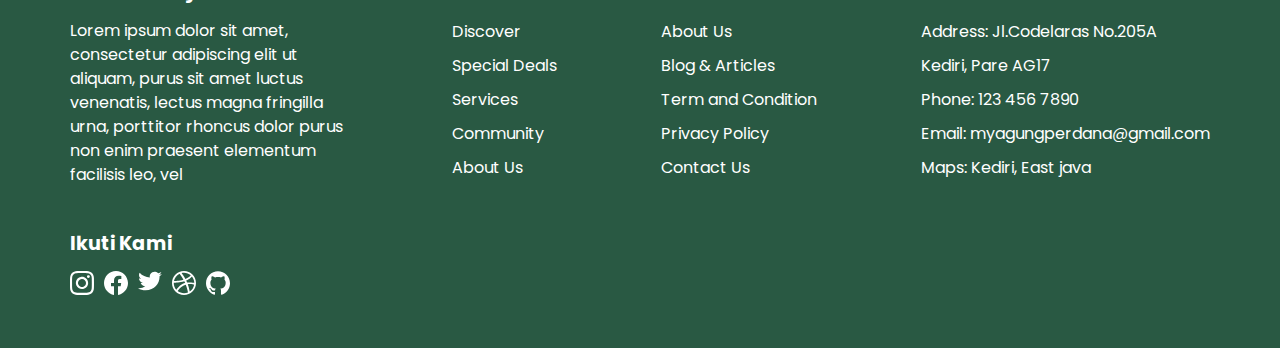
==== commit f09cedfc: "Add responsiveness" ====
--- a/aboutUs.html
+++ b/aboutUs.html
@@ -47,7 +47,7 @@
     <section class="team">
       <div>
         <h4 class="team__title">Our Teams</h3>
-          <p class="about__pharagraph">Lorem ipsum dolor sit amet</p>
+          <p class="team__pharagraph">Lorem ipsum dolor sit amet</p>
       </div>
       <ul class="team__components">
         <li>
